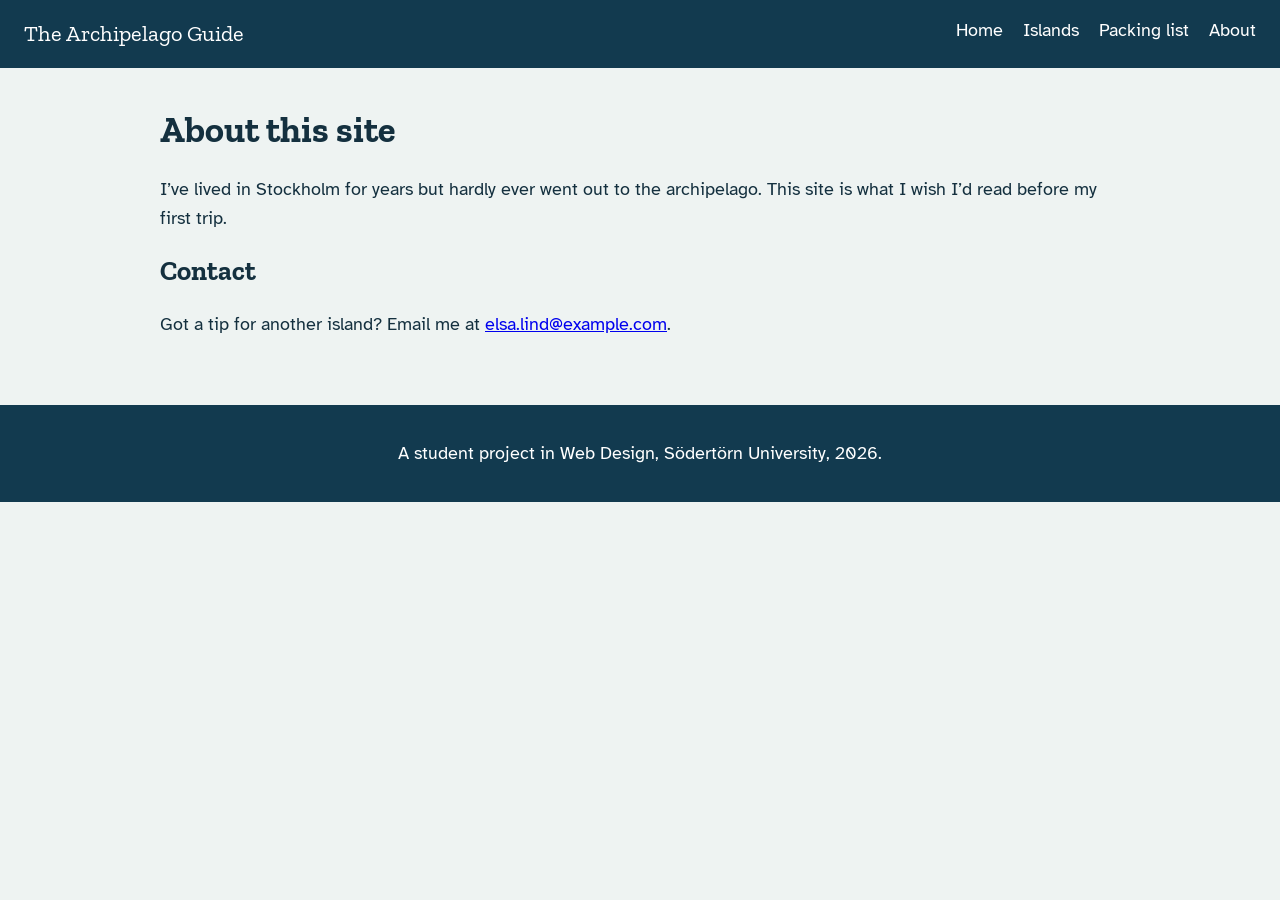
==== about.html @ a46964ed "added files" ====
<!DOCTYPE html>
<html lang="en">
<head>
  <meta charset="UTF-8">
  <meta name="viewport" content="width=device-width, initial-scale=1.0">
  <title>About – The Archipelago Guide</title>

  <!-- Favicons: .ico for older browsers, .png for the rest -->
  <link rel="icon" href="favicon.ico">
  <link rel="icon" href="img/favicon.png" type="image/png">

  <!-- Font from Google Fonts, then my own stylesheet -->
  <link href="https://fonts.googleapis.com/css2?family=Atkinson+Hyperlegible:wght@400;700&family=Zilla+Slab:wght@700&display=swap" rel="stylesheet">
  <link rel="stylesheet" href="css/style.css">
</head>
<body>
  <header>
    <a class="logo" href="index.html">The Archipelago Guide</a>
    <nav>
      <a href="index.html">Home</a>
      <a href="islands.html">Islands</a>
      <a href="packing.html">Packing list</a>
      <a href="about.html">About</a>
    </nav>
  </header>

  <main>
    <h1>About this site</h1>
    <p>I’ve lived in Stockholm for years but hardly ever went out to the archipelago. This site is what I wish I’d read before my first trip.</p>

    <h2>Contact</h2>
    <p>Got a tip for another island? Email me at <a href="mailto:elsa.lind@example.com">elsa.lind@example.com</a>.</p>
  </main>

  <footer>
    <p>A student project in Web Design, Södertörn University, 2026.</p>
  </footer>
</body>
</html>
---- css/style.css ----
/* style.css – The Archipelago Guide */

/* Colours and fonts in one place, so I only change them here */
:root {
  --sea: #123a4f;
  --yellow: #f2c94c;
  --bg: #eef3f2;
  --text: #14303f;
  --heading-font: "Zilla Slab", Georgia, serif;
  --body-font: "Atkinson Hyperlegible", Arial, sans-serif;
}

body {
  margin: 0;
  background: var(--bg);
  color: var(--text);
  font-family: var(--body-font);
  font-size: 1.125rem;
  line-height: 1.6;
}

h1, h2, h3 {
  font-family: var(--heading-font);
  line-height: 1.2;
}

/* Images never get wider than their box */
img {
  max-width: 100%;
  height: auto;
  display: block;
}

/* Header: logo on the left, menu on the right.
   flex-wrap lets the menu drop down a line on small screens */
header {
  background: var(--sea);
  padding: 1rem 1.5rem;
  display: flex;
  flex-wrap: wrap;
  justify-content: space-between;
  gap: 1rem;
}

header a {
  color: white;
  text-decoration: none;
}

.logo {
  font-family: var(--heading-font);
  font-size: 1.4rem;
}

nav {
  display: flex;
  gap: 1.25rem;
}

nav a:hover {
  border-bottom: 3px solid var(--yellow);
}

/* Keeps the text in a readable column in the middle */
main {
  max-width: 60rem;
  margin: 0 auto;
  padding: 1rem 1.5rem 3rem;
}

.hero {
  width: 100%;
}

/* Photos come in different shapes, so I crop them all to the same size */
.hero,
.cards img {
  aspect-ratio: 3 / 2;
  object-fit: cover;
}

footer a {
  color: var(--yellow);
}

/* As many columns as fit, each at least 15rem wide */
.cards {
  display: grid;
  grid-template-columns: repeat(auto-fit, minmax(15rem, 1fr));
  gap: 1.5rem;
}

.cards article {
  background: white;
  border-top: 6px solid var(--yellow);
  padding-bottom: 1rem;
}

.cards h3,
.cards p {
  padding: 0 1rem;
}

/* Packing list */
.bar-frame {
  border: 2px solid var(--sea);
  border-radius: 1rem;
  height: 1.5rem;
  overflow: hidden;
}

#bar {
  background: var(--yellow);
  height: 100%;
  width: 0; /* JavaScript makes this wider */
}

.checklist {
  list-style: none;
  padding: 0;
}

.checklist label {
  display: block;
  padding: 0.5rem 0;
}

footer {
  background: var(--sea);
  color: white;
  text-align: center;
  padding: 1rem;
}
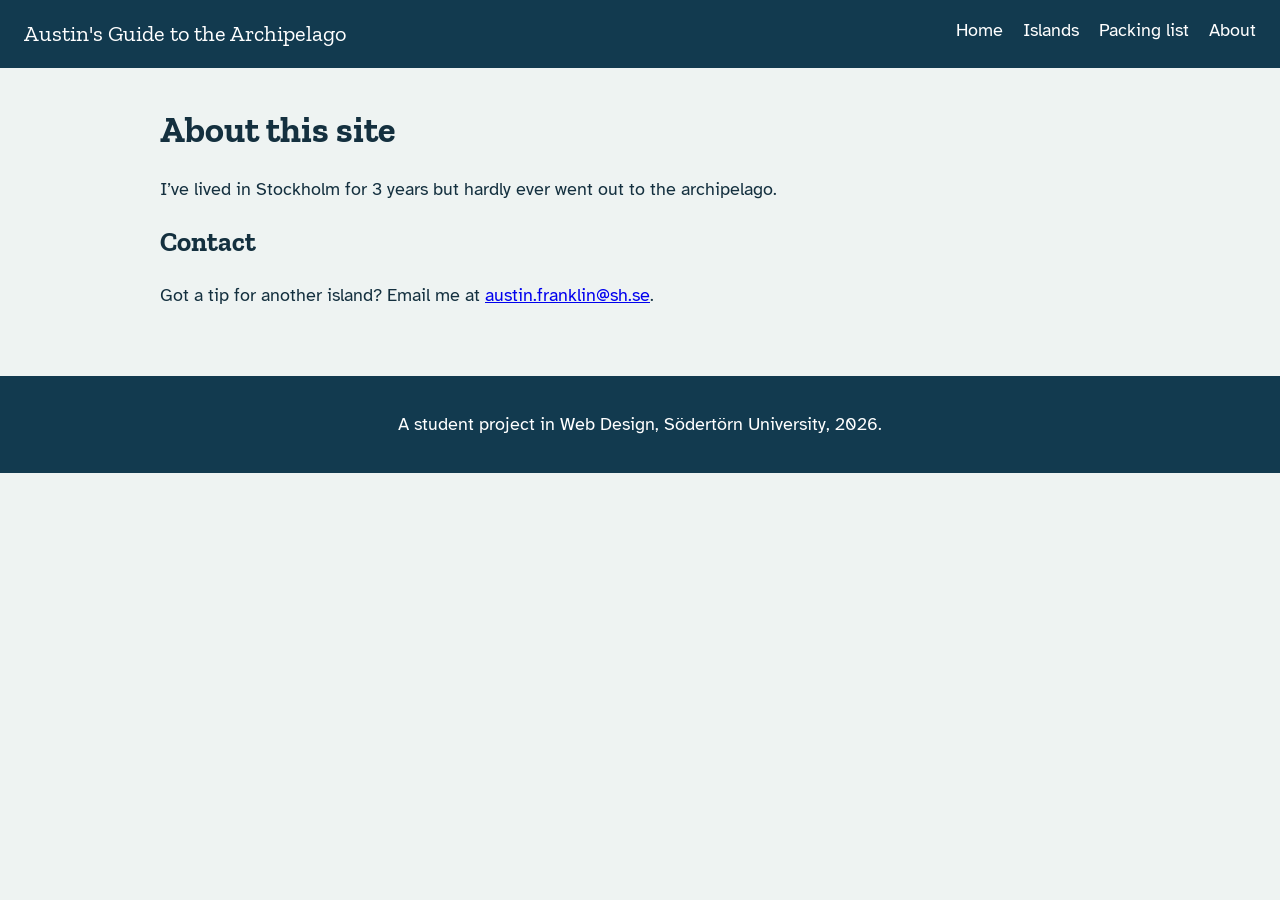
==== commit 55a8f72e: "updated" ====
--- a/about.html
+++ b/about.html
@@ -3,7 +3,7 @@
 <head>
   <meta charset="UTF-8">
   <meta name="viewport" content="width=device-width, initial-scale=1.0">
-  <title>About – The Archipelago Guide</title>
+  <title>About – Austin's Guide to the Archipelago</title>
 
   <!-- Favicons: .ico for older browsers, .png for the rest -->
   <link rel="icon" href="favicon.ico">
@@ -15,7 +15,7 @@
 </head>
 <body>
   <header>
-    <a class="logo" href="index.html">The Archipelago Guide</a>
+    <a class="logo" href="index.html">Austin's Guide to the Archipelago</a>
     <nav>
       <a href="index.html">Home</a>
       <a href="islands.html">Islands</a>
@@ -26,10 +26,10 @@
 
   <main>
     <h1>About this site</h1>
-    <p>I’ve lived in Stockholm for years but hardly ever went out to the archipelago. This site is what I wish I’d read before my first trip.</p>
+    <p>I’ve lived in Stockholm for 3 years but hardly ever went out to the archipelago.</p>
 
     <h2>Contact</h2>
-    <p>Got a tip for another island? Email me at <a href="mailto:elsa.lind@example.com">elsa.lind@example.com</a>.</p>
+    <p>Got a tip for another island? Email me at <a href="mailto:austin.franklin@sh.se">austin.franklin@sh.se</a>.</p>
   </main>
 
   <footer>
